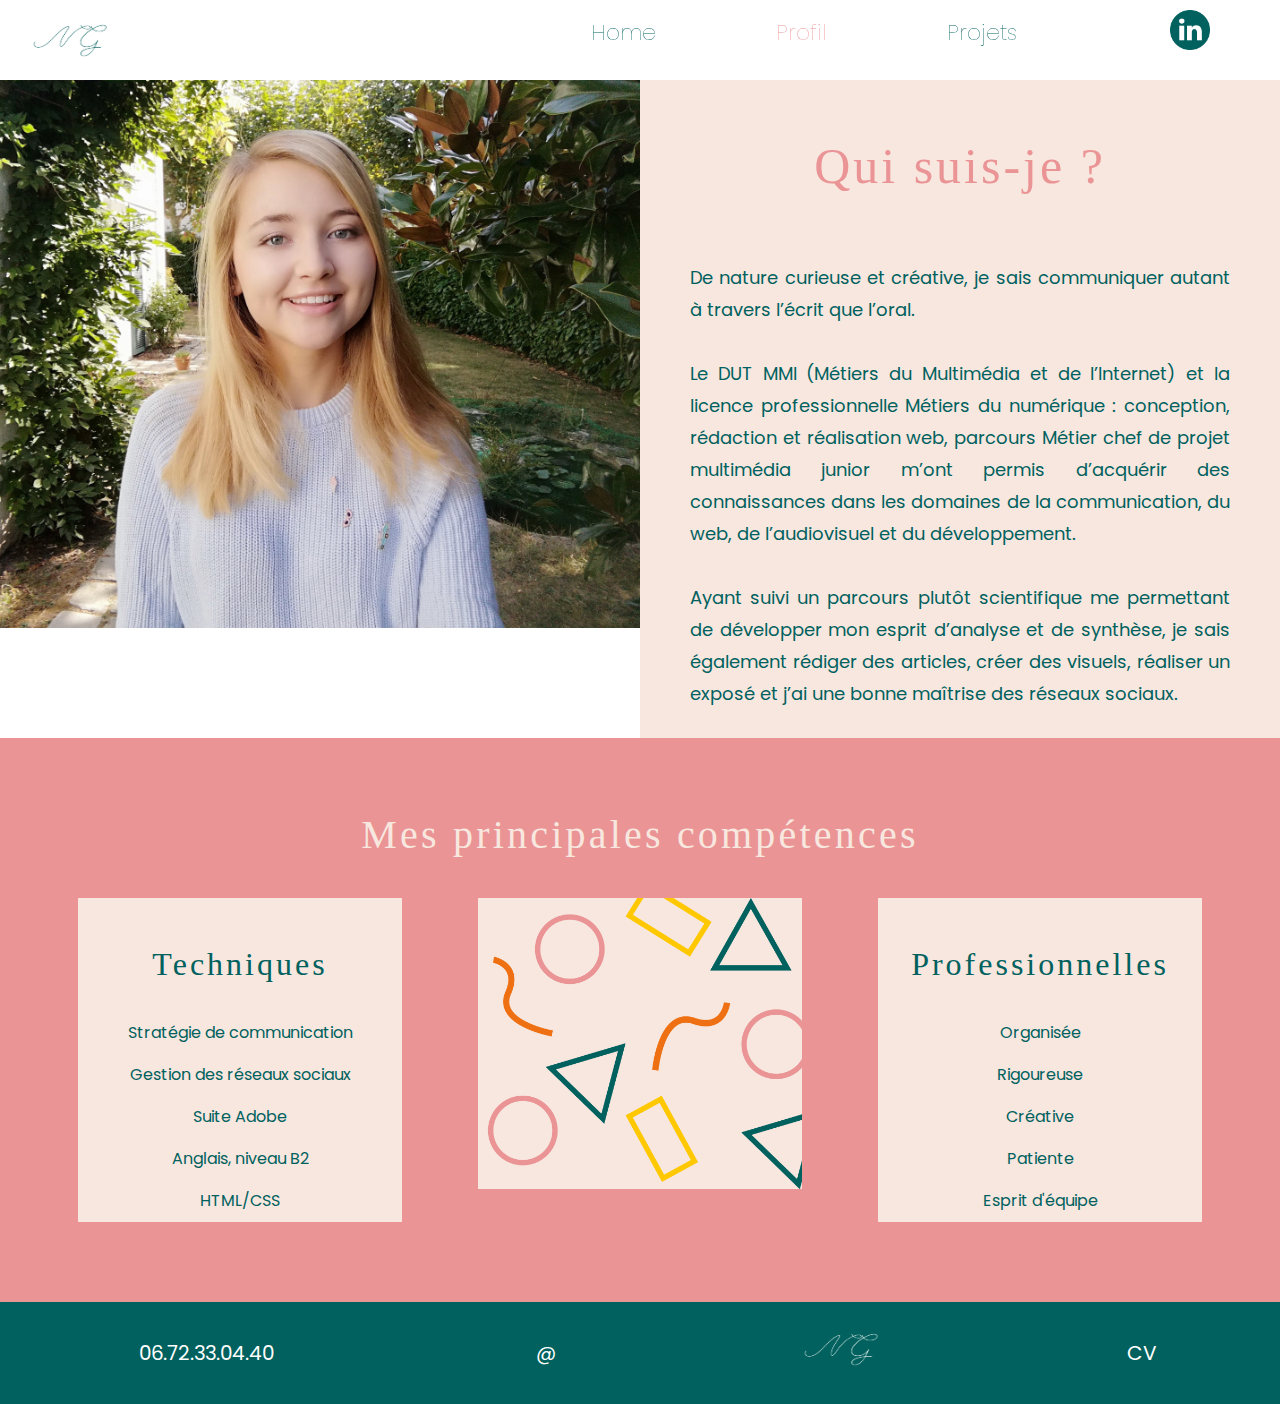
==== profil.html @ 484fb3cc "publish site" ====
<!doctype html>
<html lang="en">

<head>
    <meta charset="utf-8">
    <meta name="viewport" content="width=device-width, initial-scale=1, shrink-to-fit=no">
    <title>Profil</title>
    <link rel="shortcut icon" type="image/png" href="image/quill.png">
    <link rel="stylesheet" href="menu.css">
    <link rel="stylesheet" href="profil.css">
</head>

<body>
    <header>
        <a href="index.html">
            <img class="logo" src="./image/logo.png" alt="logo">
        </a>
        <div>
            <ul>
                <li><a href='index.html'>Home</a></li>
                <li><a class="is-active" href='profil.html'>Profil</a></li>
                <li><a href='projet.html'>Projets</a></li>
            </ul>
        </div>
        <a href="https://www.linkedin.com/in/no%C3%A9mie-gerinte-89a8a9160/" target="blanck">
            <img class="linkedin" src="./image/linkedin1.png" alt="logo">
        </a>
    </header>

    <section class="flex-row">
        <div class="col-6">
            <img class="img-profil" src="image/profilphoto.jpg" alt="profil">
        </div>
        <div class="col-6 bg-pink">
            <h2 class="quisuisje">Qui suis-je ? </h2>
            <p class="desc">De nature curieuse et créative, je sais communiquer autant à travers l’écrit que l’oral.
                <br>
                <br>
                Le DUT MMI (Métiers du Multimédia et de l’Internet) et la licence professionnelle Métiers du numérique :
                conception, rédaction et réalisation web, parcours Métier chef de projet multimédia junior m’ont permis
                d’acquérir des connaissances dans les domaines de la communication, du web, de l’audiovisuel et du
                développement.
                <br>
                <br>
                Ayant suivi un parcours plutôt scientifique me permettant de développer mon esprit d’analyse et de
                synthèse, je sais également rédiger des articles, créer des visuels, réaliser un exposé et j’ai une
                bonne maîtrise des réseaux sociaux.</p>
        </div>
    </section>

    <section class="container-skill">
        <div class="flex-row">
            <h2 class="col-12 skill">Mes principales compétences</h2>

            <div class="col-4 bg-pink">
                <h3 class="h3">Techniques</h3>
                <ul class="ul" class="comptech">
                   <li>Stratégie de communication</li>
                    <li>Gestion des réseaux sociaux</li>
                    <li>Suite Adobe </li>
                    <li>Anglais, niveau B2</li>
                    <li>HTML/CSS</li>
                </ul>
            </div>

            <div class="col-4">
                <img class="img" src="image/formes.png" alt="motif">
            </div>

            <div class="col-4 bg-pink">
                <h3 class="h3">Professionnelles</h3>
                <ul class="ul" class="comptech">
                    <li>Organisée </li>
                    <li>Rigoureuse</li>
                    <li>Créative</li>
                    <li>Patiente</li>
                    <li>Esprit d'équipe</li>
                </ul>
            </div>
        </div>
    </section>
    <footer class="footer">
        <p class="num"> 06.72.33.04.40</p>
        <a href="mailto:noemiegerinte1999@gmail.com" target="3blank">
            @</a>
        <a href="./index.html">
            <img class="logov2" src="image/logo_V2.png" alt="logo">
        </a>
        <a href="image/CV.pdf" target="blank">
            CV
        </a>

    </footer>
</body>

</html>
---- menu.css ----
@import url('https://fonts.googleapis.com/css?family=Catamaran');
@import url('https://fonts.googleapis.com/css?family=Sarabun');
@import url('https://fonts.googleapis.com/css?family=Poppins:300');

/*header*/

* {
    text-decoration: none;
}

header {
    z-index: 1000;
    top: 0;
    width: 100%;
    height: 65px;
    position: fixed;
    font-family: 'Poppins';
    font-weight: lighter;
    font-size: 22px;
    background-color: white;
    color: #00615e;
}

.is-active {
    color: #eb9496;
}

header ul {
    display: flex;
    position: absolute;
    transform: translate(-50%, -50%);
    right: -7%;
    top: 15%;
}

header ul li {
    padding: 60px;
    list-style: none;
}

header ul li a {
    color: #00615e;
}

.logo {
    position: absolute;
    left: 30px;
    width: 80px;
}

.linkedin {
    position: absolute;
    top: 10px;
    right: 70px;
    width: 40px;
}

.footer {
    display: flex;
    justify-content: space-around;
    align-items: center;
    background-color: #00615e;
    color: white;
    font-family: 'Poppins';
    font-size: 20px;
}

.footer a {
    color: white;
}

.logov2 {
    width: 80px;
}
---- profil.css ----
body {
    margin: 0;
    padding: 0;
}

.flex-row {
    display: flex;
    flex-wrap: wrap;
    justify-content: space-around;
    margin-top: 80px;
}

.col-12 {
    width: 100%;
}

.col-6 {
    width: 50%;
}

.col-4 {
    width: 27%;
}

.img-profil {
    display: block;
    width: 100%;
}

.container-skill {
    background-color: #eb9496;
    padding: 40px;
}

.img {
    width: 100%;
}

.container-skill .flex-row {
    margin-top: 0;
    margin-bottom: 40px
}

.skill {
    margin-bottom: 40px;
    color: #f7e7df;
    text-align: center;
    font-family: 'Abril Fatface';
    font-weight: lighter;
    letter-spacing: .2rem;
    font-size: 40px;
}

.desc {
    padding: 10px 50px;
    font-size: 18px;
    line-height: 2rem;
    text-align: justify;
    margin-top: 70px;
}

.bg-pink {
    background-color: #f7e7df;
    color: #00615e;
    font-family: 'Poppins';
    line-height: 2em;

}

p {
    padding: 16px;
}


.h3 {
    margin-top: 50px;
    width: 100%;
    text-align: center;
    font-family: 'Abril Fatface';
    letter-spacing: 3px;
    font-weight: lighter;
    font-size: 32px;
}

.ul {
    padding: 0;
    margin: 0;
}

ul li {
    padding: 5px;
    list-style: none;
    text-align: center;
}

.quisuisje {
    text-align: center;
    color: #eb9496;
    font-family: 'Abril Fatface';
    letter-spacing: 3px;
    font-weight: lighter;
    font-size: 50px;
    margin-top: 70px;
}


@media screen and (max-width: 900px) {
    .profil {
        padding: 110px 30px 30px 30px;
    }

    .desc {
        font-size: 14px;
    }
}

@media screen and (max-width: 800px) {
    .block-parent {
        display: flex;
        flex-direction: column;
    }
}



@media screen and (max-width: 400px) {
    .profil {
        width: 80%;
    }

    .flex-row {
        flex-direction: column;
    }

    .col-6 {
        width: 100%;
    }

    .col-4 {
        width: 100%;
    }

    .desc {
        padding: 10px 30px;
        line-height: 1.5rem;
    }

    .continuez {
        font-size: 0.9375rem;
        padding: 40px;
        text-align: center;
    }
}
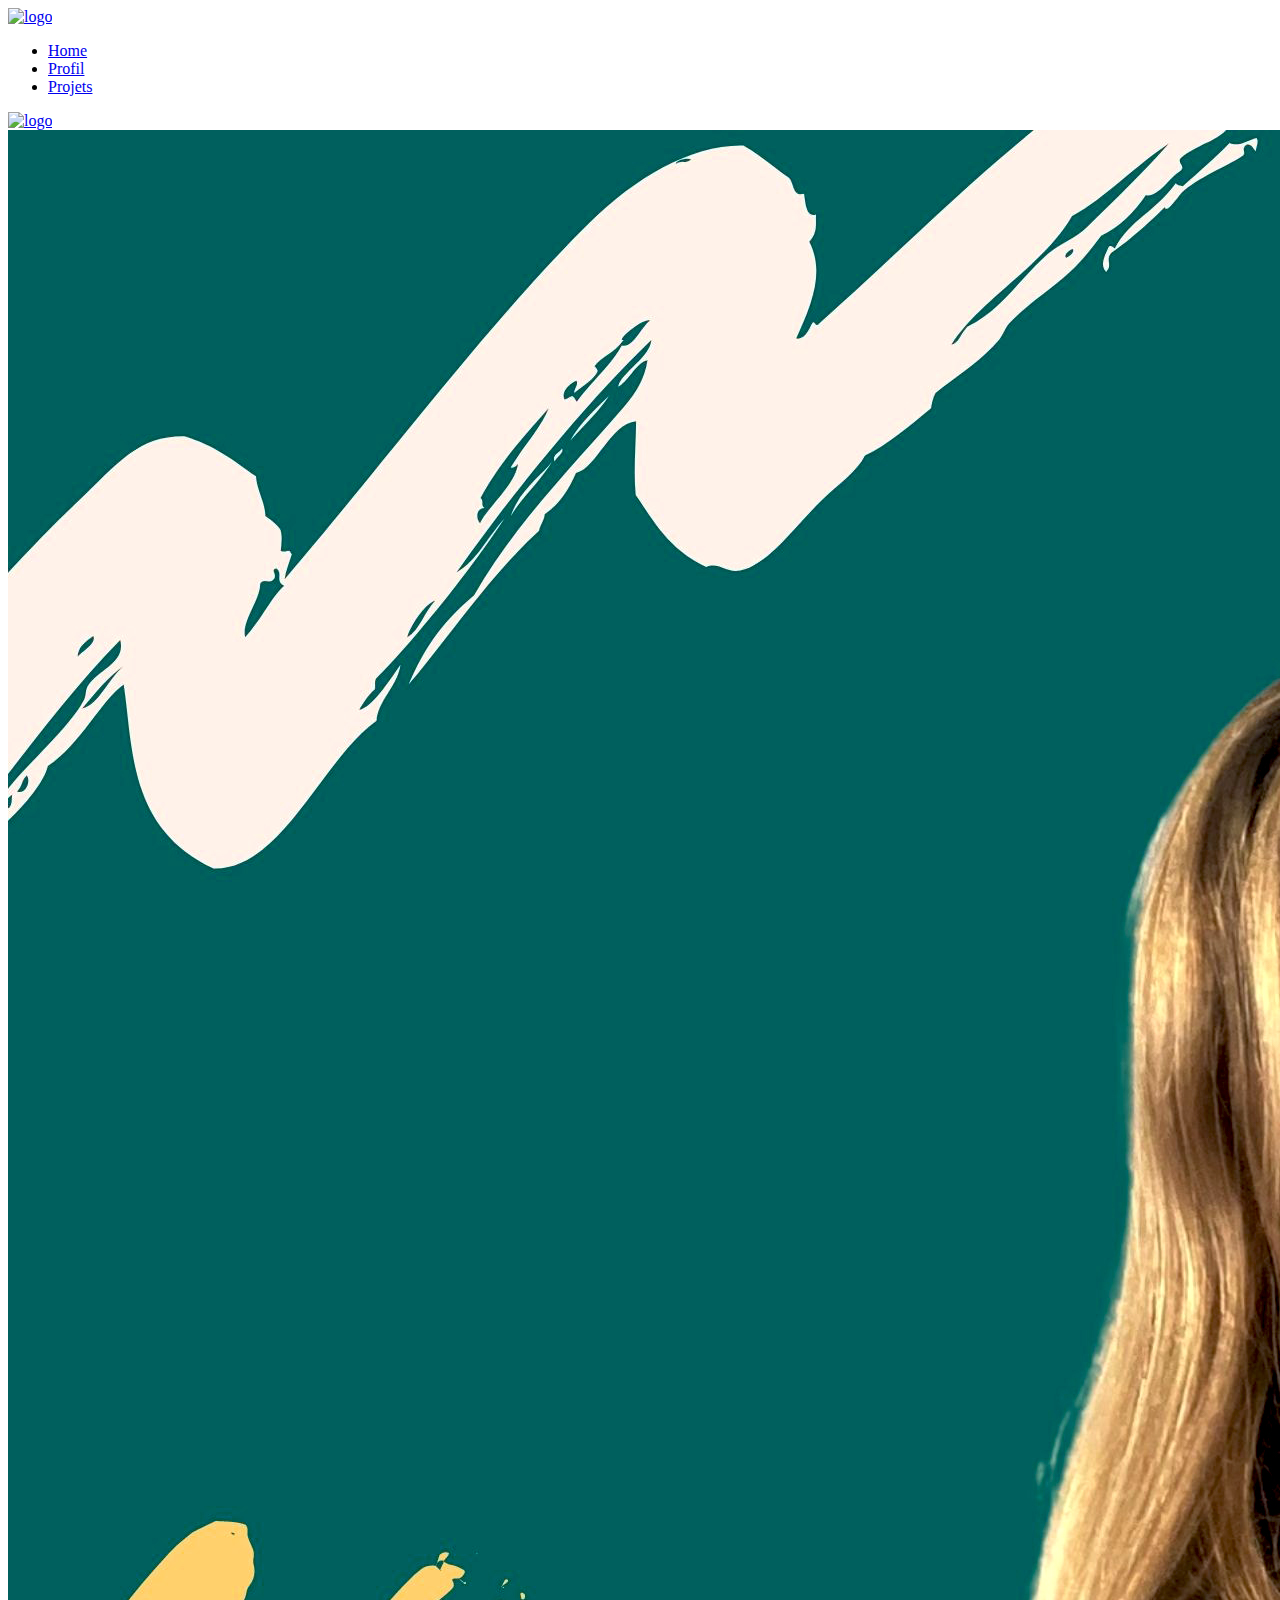
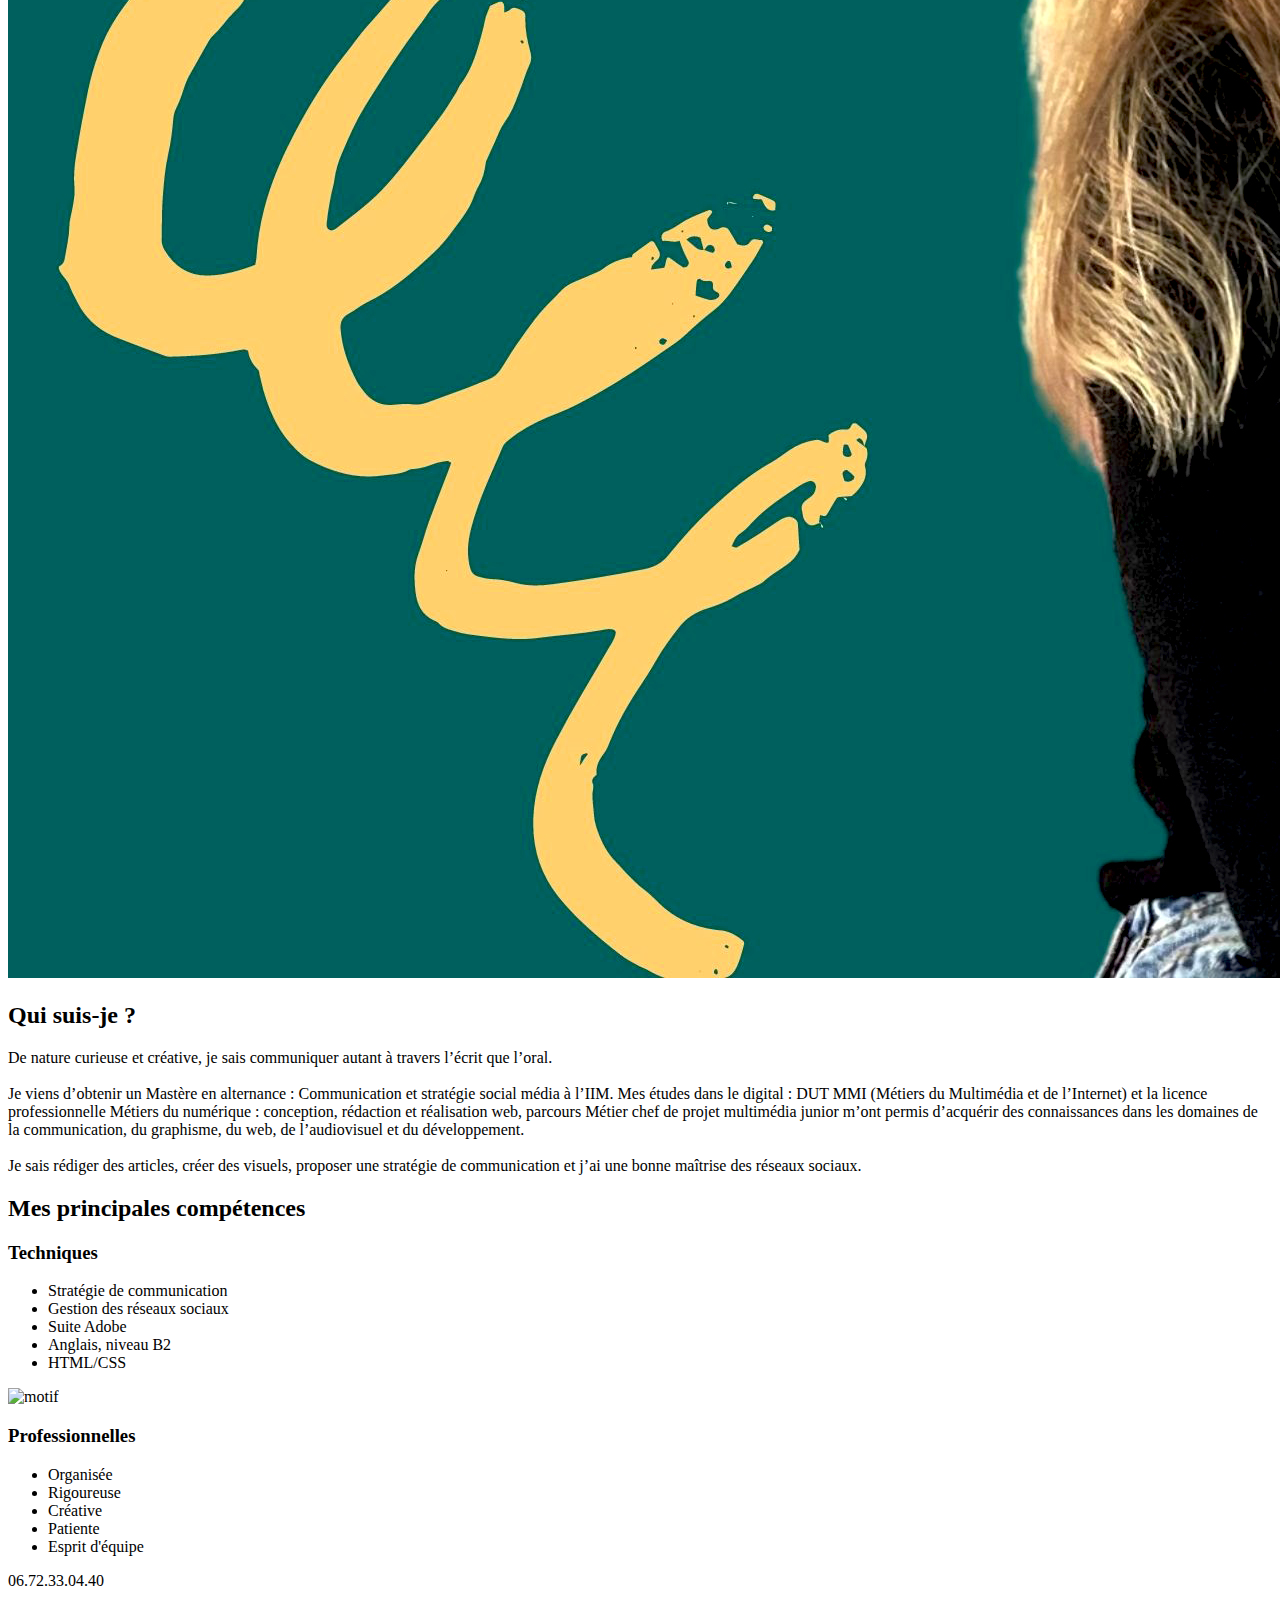
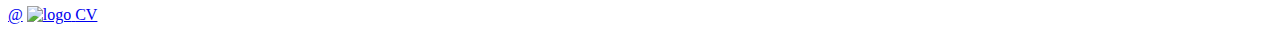
==== commit d444551e: "new version" ====
--- a/profil.html
+++ b/profil.html
@@ -36,14 +36,12 @@
             <p class="desc">De nature curieuse et créative, je sais communiquer autant à travers l’écrit que l’oral.
                 <br>
                 <br>
-                Le DUT MMI (Métiers du Multimédia et de l’Internet) et la licence professionnelle Métiers du numérique :
-                conception, rédaction et réalisation web, parcours Métier chef de projet multimédia junior m’ont permis
-                d’acquérir des connaissances dans les domaines de la communication, du web, de l’audiovisuel et du
-                développement.
+
+                Je viens d’obtenir un Mastère en alternance : Communication et stratégie social média à l’IIM. Mes études dans le digital : DUT MMI (Métiers du Multimédia et de l’Internet) et la licence professionnelle Métiers du numérique : conception, rédaction et réalisation web, parcours Métier chef de projet multimédia junior m’ont permis d’acquérir des connaissances dans les domaines de la communication, du graphisme, du web, de l’audiovisuel et du développement.
+
                 <br>
                 <br>
-                Ayant suivi un parcours plutôt scientifique me permettant de développer mon esprit d’analyse et de
-                synthèse, je sais également rédiger des articles, créer des visuels, réaliser un exposé et j’ai une
+                Je sais rédiger des articles, créer des visuels, proposer une stratégie de communication et j’ai une
                 bonne maîtrise des réseaux sociaux.</p>
         </div>
     </section>
@@ -55,7 +53,7 @@
             <div class="col-4 bg-pink">
                 <h3 class="h3">Techniques</h3>
                 <ul class="ul" class="comptech">
-                   <li>Stratégie de communication</li>
+                    <li>Stratégie de communication</li>
                     <li>Gestion des réseaux sociaux</li>
                     <li>Suite Adobe </li>
                     <li>Anglais, niveau B2</li>
@@ -93,4 +91,4 @@
     </footer>
 </body>
 
-</html>+</html>
